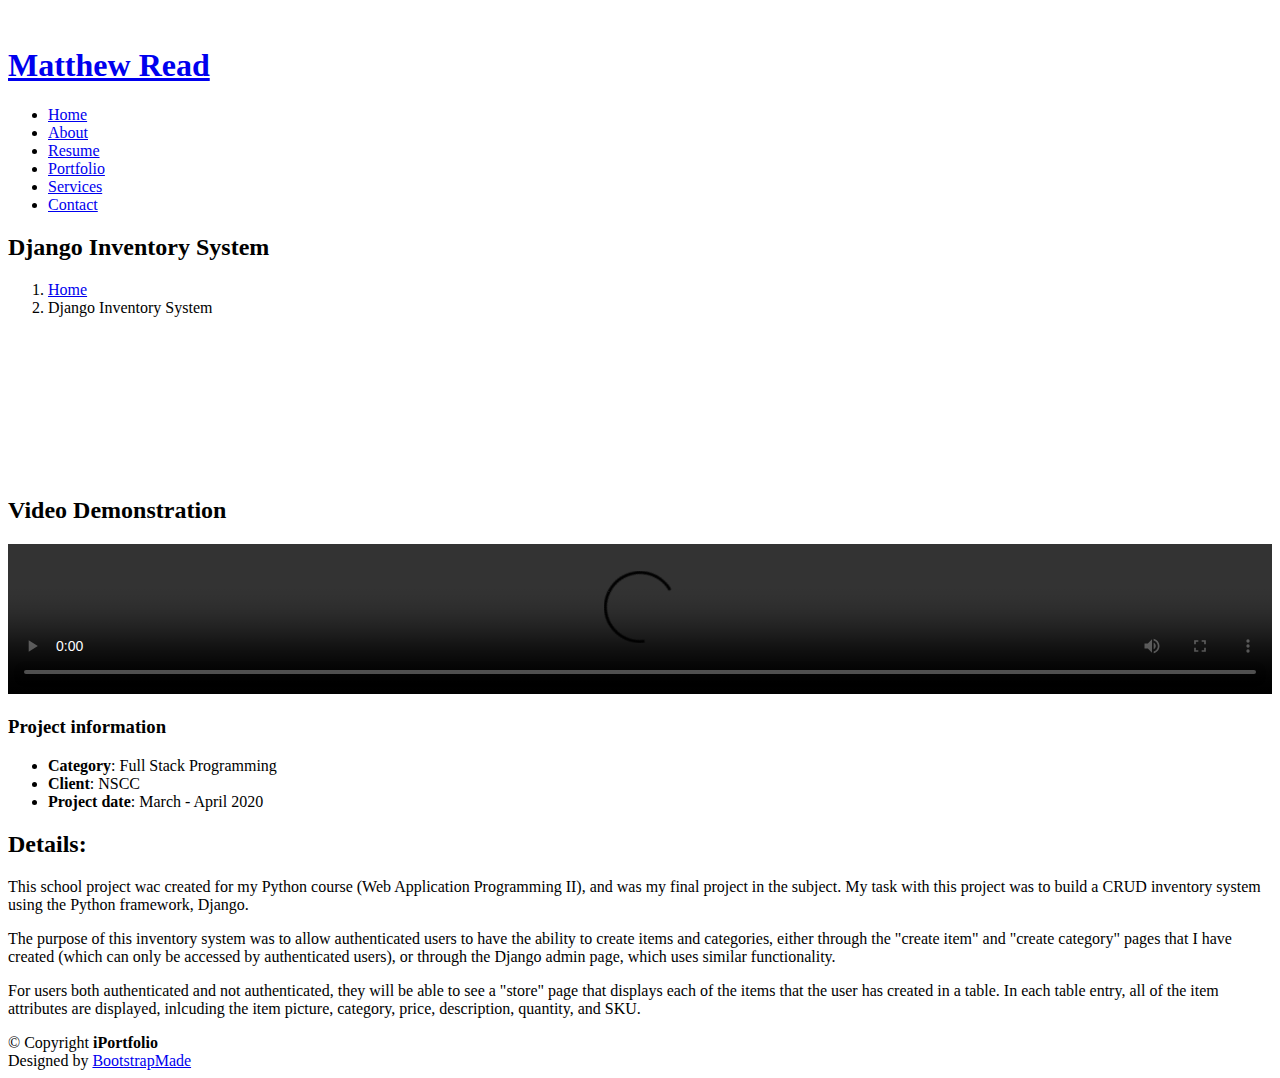
==== portfolio/django.html @ 5fab28da "Upload Homepage and Portfolio Files" ====
<!DOCTYPE html>
<html lang="en">

<head>
  <meta charset="utf-8">
  <meta content="width=device-width, initial-scale=1.0" name="viewport">

  <title>Django Inventory System - Matthew Read, Portfolio</title>
  <meta content="" name="description">
  <meta content="" name="keywords">

  <!-- Favicons -->
  <link href="../assets/img/favicon.png" rel="icon">
  <link href="../assets/img/apple-touch-icon.png" rel="apple-touch-icon">

  <!-- Google Fonts -->
  <link href="https://fonts.googleapis.com/css?family=Open+Sans:300,300i,400,400i,600,600i,700,700i|Raleway:300,300i,400,400i,500,500i,600,600i,700,700i|Poppins:300,300i,400,400i,500,500i,600,600i,700,700i" rel="stylesheet">

  <!-- Vendor CSS Files -->
  <link href="../assets/vendor/aos/aos.css" rel="stylesheet">
  <link href="../assets/vendor/bootstrap/css/bootstrap.min.css" rel="stylesheet">
  <link href="../assets/vendor/bootstrap-icons/bootstrap-icons.css" rel="stylesheet">
  <link href="../assets/vendor/boxicons/css/boxicons.min.css" rel="stylesheet">
  <link href="../assets/vendor/glightbox/css/glightbox.min.css" rel="stylesheet">
  <link href="../assets/vendor/swiper/swiper-bundle.min.css" rel="stylesheet">

  <!-- Template Main CSS File -->
  <link href="../assets/css/style.css" rel="stylesheet">

  <!-- =======================================================
  * Template Name: iPortfolio - v3.1.0
  * Template URL: https://bootstrapmade.com/iportfolio-bootstrap-portfolio-websites-template/
  * Author: BootstrapMade.com
  * License: https://bootstrapmade.com/license/
  ======================================================== -->
</head>

<body>

  <!-- ======= Mobile nav toggle button ======= -->
  <i class="bi bi-list mobile-nav-toggle d-xl-none"></i>

  <!-- ======= Header ======= -->
  <header id="header">
    <div class="d-flex flex-column">

      <div class="profile">
        <img src="../assets/img/Matt-Profile-Picture.jpg" alt="" class="img-fluid rounded-circle">
        <h1 class="text-light"><a href="../index.html">Matthew Read</a></h1>
        <div class="social-links mt-3 text-center">
          <a href="https://github.com/MatthewRead00" class="github"><i class="bx bxl-github"></i></a>
          <a href="https://www.linkedin.com/in/matthew-read-0810a11a3/" class="linkedin"><i class="bx bxl-linkedin"></i></a>
          <a href="mailto:MattRead2016@outlook.com" class="email"><i class="bx bx-envelope"></i></a>
        </div>
      </div>

      <nav id="navbar" class="nav-menu navbar">
        <ul>
          <li><a href="../index.html#hero" class="nav-link scrollto active"><i class="bx bx-home"></i> <span>Home</span></a></li>
          <li><a href="../index.html#about" class="nav-link scrollto"><i class="bx bx-user"></i> <span>About</span></a></li>
          <li><a href="../index.html#resume" class="nav-link scrollto"><i class="bx bx-file-blank"></i> <span>Resume</span></a></li>
          <li><a href="../index.html#portfolio" class="nav-link scrollto"><i class="bx bx-book-content"></i> <span>Portfolio</span></a></li>
          <li><a href="../index.html#services" class="nav-link scrollto"><i class="bx bx-server"></i> <span>Services</span></a></li>
          <li><a href="../index.html#contact" class="nav-link scrollto"><i class="bx bx-envelope"></i> <span>Contact</span></a></li>
        </ul>
      </nav><!-- .nav-menu -->
    </div>
  </header><!-- End Header -->

  <main id="main">

    <!-- ======= Breadcrumbs ======= -->
    <section id="breadcrumbs" class="breadcrumbs">
      <div class="container">

        <div class="d-flex justify-content-between align-items-center">
          <h2 style="font-weight: bold;">Django Inventory System</h2>
          <ol>
            <li><a href="../index.html">Home</a></li>
            <li>Django Inventory System</li>
          </ol>
        </div>

      </div>
    </section><!-- End Breadcrumbs -->

    <!-- ======= Portfolio Details Section ======= -->
    <section id="portfolio-details" class="portfolio-details">
      <div class="container">

        <div class="row gy-4">

          <div class="col-lg-8">
            <div class="portfolio-details-slider swiper-container">
              <div class="swiper-wrapper align-items-center">

                <div class="swiper-slide">
                  <img src="../assets/img/portfolio/django/django-1.jpg" alt="">
                </div>

                <div class="swiper-slide">
                  <img src="../assets/img/portfolio/django/django-2.jpg" alt="">
                </div>

                <div class="swiper-slide">
                  <img src="../assets/img/portfolio/django/django-3.jpg" alt="">
                </div>

                <div class="swiper-slide">
                  <img src="../assets/img/portfolio/django/django-4.jpg" alt="">
                </div>

                <div class="swiper-slide">
                  <img src="../assets/img/portfolio/django/django-5.jpg" alt="">
                </div>

                <div class="swiper-slide">
                  <img src="../assets/img/portfolio/django/django-6.jpg" alt="">
                </div>

                <div class="swiper-slide">
                  <img src="../assets/img/portfolio/django/django-7.jpg" alt="">
                </div>

              </div>
              <div class="swiper-pagination"></div>
            </div>
            
            <div class="container">

            <br />

              <h2>Video Demonstration</h2>

              <video width="100%" height="100%" controls>
                <source src="../assets/img/portfolio/django/Django Project_NoAudio.mp4" type="video/mp4">
                <source src="../assets/img/portfolio/django/Django Project_NoAudio.ogg" type="video/ogg">
              Your browser does not support the video tag.
              </video>

            </div>

          </div>

          

          <div class="col-lg-4">
            <div class="portfolio-info">
              <h3>Project information</h3>
              <ul>
                <li><strong>Category</strong>: Full Stack Programming</li>
                <li><strong>Client</strong>: NSCC</li>
                <li><strong>Project date</strong>: March - April 2020</li>
              </ul>
            </div>
            <div class="portfolio-description">
              <h2>Details:</h2>
              <p>
                This school project wac created for my Python course (Web Application Programming II), and was my final project in the subject. My 
                task with this project was to build a CRUD inventory system using the Python framework, Django.
              </p>

              <p>
                The purpose of this inventory system was to allow authenticated users to have the ability to create items and categories, either
                through the "create item" and "create category" pages that I have created (which can only be accessed by authenticated users), or
                through the Django admin page, which uses similar functionality.
              </p>

              <p>
                For users both authenticated and not authenticated, they will be able to see a "store" page that displays each of the items that the
                user has created in a table. In each table entry, all of the item attributes are displayed, inlcuding the item picture, category, price,
                description, quantity, and SKU.
              </p>
            </div>
          </div>

        </div>

      </div>
    </section><!-- End Portfolio Details Section -->

  </main><!-- End #main -->

  <!-- ======= Footer ======= -->
  <footer id="footer">
    <div class="container">
      <div class="copyright">
        &copy; Copyright <strong><span>iPortfolio</span></strong>
      </div>
      <div class="credits">
        <!-- All the links in the footer should remain intact. -->
        <!-- You can delete the links only if you purchased the pro version. -->
        <!-- Licensing information: https://bootstrapmade.com/license/ -->
        <!-- Purchase the pro version with working PHP/AJAX contact form: https://bootstrapmade.com/iportfolio-bootstrap-portfolio-websites-template/ -->
        Designed by <a href="https://bootstrapmade.com/">BootstrapMade</a>
      </div>
    </div>
  </footer><!-- End  Footer -->

  <a href="#" class="back-to-top d-flex align-items-center justify-content-center"><i class="bi bi-arrow-up-short"></i></a>

  <!-- Vendor JS Files -->
  <script src="../assets/vendor/aos/aos.js"></script>
  <script src="../assets/vendor/bootstrap/js/bootstrap.bundle.min.js"></script>
  <script src="../assets/vendor/glightbox/js/glightbox.min.js"></script>
  <script src="../assets/vendor/isotope-layout/isotope.pkgd.min.js"></script>
  <script src="../assets/vendor/php-email-form/validate.js"></script>
  <script src="../assets/vendor/purecounter/purecounter.js"></script>
  <script src="../assets/vendor/swiper/swiper-bundle.min.js"></script>
  <script src="../assets/vendor/typed.js/typed.min.js"></script>
  <script src="../assets/vendor/waypoints/noframework.waypoints.js"></script>

  <!-- Template Main JS File -->
  <script src="../assets/js/main.js"></script>

</body>

</html>
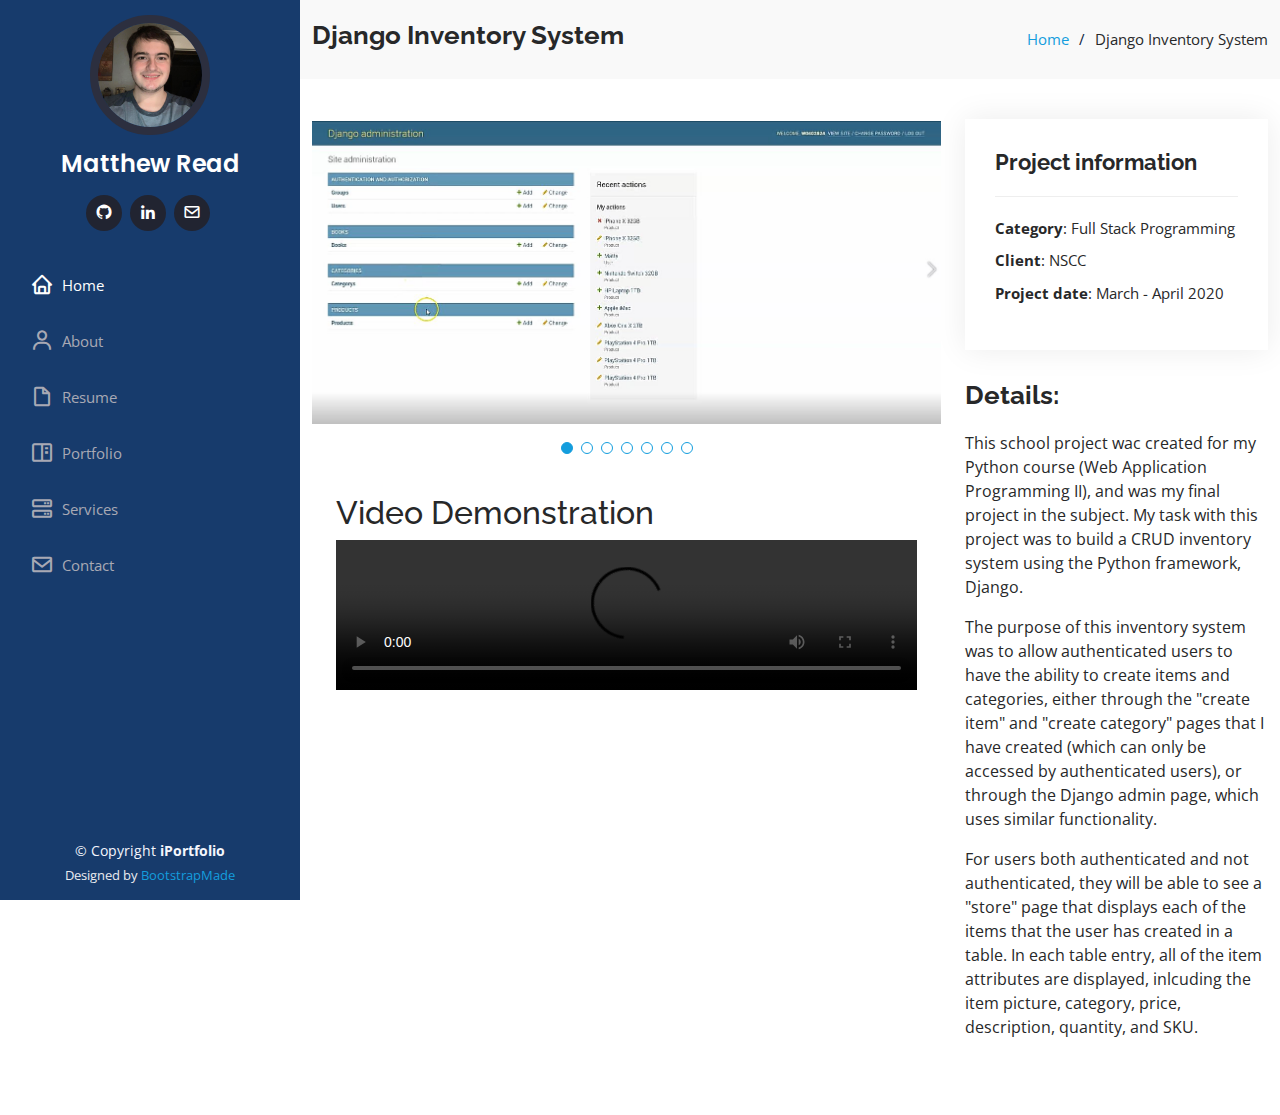
==== commit 24bb411c: "Modify Django Inventory System Page" ====
--- a/portfolio/django.html
+++ b/portfolio/django.html
@@ -133,8 +133,8 @@
               <h2>Video Demonstration</h2>
 
               <video width="100%" height="100%" controls>
-                <source src="../assets/img/portfolio/django/Django Project_NoAudio.mp4" type="video/mp4">
-                <source src="../assets/img/portfolio/django/Django Project_NoAudio.ogg" type="video/ogg">
+                <source src="../assets/img/portfolio/django/DjangoProject_NoAudio.mp4" type="video/mp4">
+                <source src="../assets/img/portfolio/django/DjangoProject_NoAudio.ogg" type="video/ogg">
               Your browser does not support the video tag.
               </video>
 
